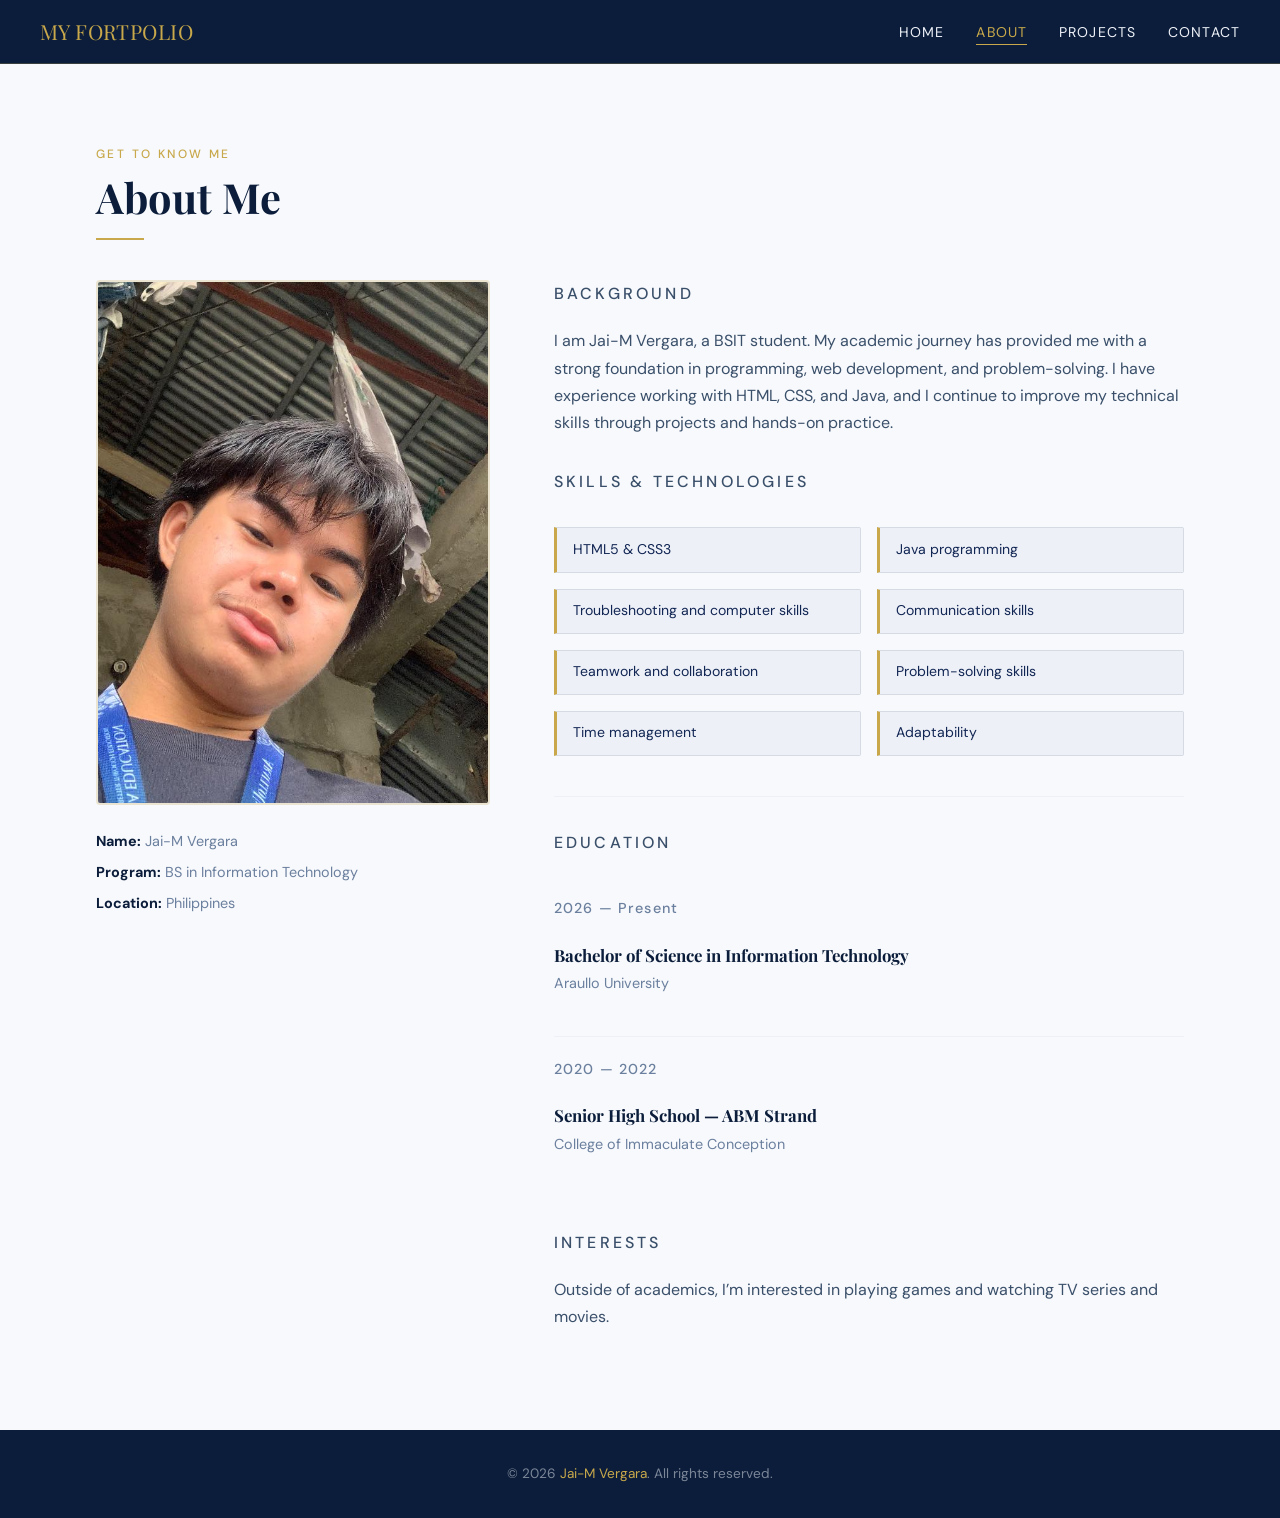
==== about.html @ 42e4d59e "Add files via upload" ====
<!DOCTYPE html>
<html lang="en">
<head>
  <meta charset="UTF-8" />
  <meta name="viewport" content="width=device-width, initial-scale=1.0" />
  <title>About — Jai-M Vergara</title>
  <link rel="stylesheet" href="css/style.css">
</head>
<body>
 
  <nav>
    <a class="nav-logo" href="index.html">MY FORTPOLIO</a>
    <button class="hamburger" id="hamburger" aria-label="Toggle menu">
      <span></span><span></span><span></span>
    </button>
    <ul class="nav-links" id="nav-links">
      <li><a href="index.html">Home</a></li>
      <li><a href="about.html" class="active">About</a></li>
      <li><a href="projects.html">Projects</a></li>
      <li><a href="contact.html">Contact</a></li>
    </ul>
  </nav>
 
  <main>
    <section>
      <p class="section-label">Get to know me</p>
      <h1 class="section-title">About Me</h1>
      <div class="section-divider"></div>
 
      <div class="about-grid">
 
        <!-- SIDEBAR -->
        <aside class="about-sidebar fade-up">
          <div class="about-photo">
            
            <img src="image/profile.2.jpg" alt="Jai-M Vergara"> 
            <div class="photo-placeholder" style="height:100%; background: linear-gradient(135deg,#0b1d3a,#1b3a7a);">
              <svg viewBox="0 0 24 24" fill="none" stroke="currentColor" stroke-width="1.5" style="width:64px;height:64px;opacity:0.3;color:#f7f9fc">
                <circle cx="12" cy="8" r="4"/><path d="M4 20c0-4 3.6-7 8-7s8 3 8 7"/>
              </svg>
              <span style="color:rgba(247,249,252,0.35);font-size:0.85rem"></span>
            </div>
          </div>
          <div class="about-info">
            <p><strong>Name:</strong> Jai-M Vergara</p>
            <p><strong>Program:</strong> BS in Information Technology</p>
            <p><strong>Location:</strong> Philippines</p>
          </div>
        </aside>
 
        <!-- CONTENT -->
        <div class="about-content">
 
          <div class="fade-up">
            <p class="section-label">Background</p>
            <p>
              I am Jai-M Vergara, a BSIT student. 
              My academic journey has provided me with a strong foundation in programming, web development, and problem-solving. 
              I have experience working with HTML, CSS, and Java, and I continue to improve my technical skills through projects and hands-on practice.
            </p>
            
          </div>
 
          <!-- SKILLS -->
          <div class="fade-up" style="margin-top:2rem">
            <p class="section-label">Skills & Technologies</p>
            <div class="skills-grid">
              <div class="skill-tag">HTML5 & CSS3</div>
              <div class="skill-tag">Java programming</div>
              <div class="skill-tag">Troubleshooting and computer skills</div>
              <div class="skill-tag">Communication skills</div>
              <div class="skill-tag">Teamwork and collaboration</div>
              <div class="skill-tag">Problem-solving skills</div>
              <div class="skill-tag">Time management</div>
              <div class="skill-tag">Adaptability</div>
            </div>
          </div>
 
          <!-- EDUCATION -->
          <div class="education-block fade-up">
            <p class="section-label">Education</p>
            <div class="edu-item">
              <p class="edu-year">2026 — Present</p>
              <h4>Bachelor of Science in Information Technology</h4>
              <p>Araullo University</p>
            </div>
            <div class="edu-item">
              <p class="edu-year">2020 — 2022</p>
              <h4>Senior High School — ABM Strand</h4>
              <p>College of Immaculate Conception</p>
            </div>
          </div>
 
          <!-- INTERESTS -->
          <div class="fade-up" style="margin-top:2rem">
            <p class="section-label">Interests</p>
            <p>
              Outside of academics, I’m interested in playing games and watching TV series and movies.
            </p>
          </div>
 
        </div>
      </div>
    </section>
  </main>
 
  <footer>
    <p>&copy; 2026 <span>Jai-M Vergara</span>. All rights reserved.</p>
  </footer>
 
  <script src="script.js"></script>
</body>
</html>
---- css/style.css ----
@import url('https://fonts.googleapis.com/css2?family=Playfair+Display:wght@400;600;700&family=DM+Sans:ital,wght@0,300;0,400;0,500;1,300&display=swap');
 
*, *::before, *::after { box-sizing: border-box; margin: 0; padding: 0; }
 
:root {
  --navy:       #0b1d3a;
  --navy-mid:   #122654;
  --navy-light: #1b3a7a;
  --gold:       #c8a84b;
  --gold-light: #e8cb7a;
  --white:      #f7f9fc;
  --off-white:  #edf0f7;
  --muted:      #6b7f9e;
  --border:     rgba(200,168,75,0.25);
  --shadow:     0 4px 32px rgba(11,29,58,0.12);
  --font-serif: 'Playfair Display', Georgia, serif;
  --font-sans:  'DM Sans', system-ui, sans-serif;
  --transition: 0.25s ease;
}
 
html { scroll-behavior: smooth; }
 
body {
  font-family: var(--font-sans);
  background: var(--white);
  color: var(--navy);
  line-height: 1.7;
  font-size: 16px;
}
 
/* ── NAV ── */
nav {
  position: fixed;
  top: 0; left: 0; right: 0;
  z-index: 100;
  background: var(--navy);
  border-bottom: 1px solid var(--border);
  display: flex;
  align-items: center;
  justify-content: space-between;
  padding: 0 2.5rem;
  height: 64px;
}
 
.nav-logo {
  font-family: var(--font-serif);
  font-size: 1.3rem;
  color: var(--gold);
  text-decoration: none;
  letter-spacing: 0.02em;
}
 
.nav-links {
  display: flex;
  gap: 2rem;
  list-style: none;
}
 
.nav-links a {
  color: var(--off-white);
  text-decoration: none;
  font-size: 0.88rem;
  font-weight: 400;
  letter-spacing: 0.08em;
  text-transform: uppercase;
  transition: color var(--transition);
  position: relative;
}
 
.nav-links a::after {
  content: '';
  position: absolute;
  bottom: -4px; left: 0; right: 0;
  height: 1px;
  background: var(--gold);
  transform: scaleX(0);
  transition: transform var(--transition);
}
 
.nav-links a:hover,
.nav-links a.active { color: var(--gold); }
.nav-links a:hover::after,
.nav-links a.active::after { transform: scaleX(1); }
 
/* hamburger */
.hamburger {
  display: none;
  flex-direction: column;
  gap: 5px;
  cursor: pointer;
  background: none;
  border: none;
  padding: 4px;
}
.hamburger span {
  display: block;
  width: 24px;
  height: 2px;
  background: var(--off-white);
  transition: var(--transition);
}
 
/* ── PAGE WRAPPER ── */
main { padding-top: 64px; }
 
/* ── HERO (index) ── */
.hero {
  min-height: calc(100vh - 64px);
  background: linear-gradient(135deg, var(--navy) 0%, var(--navy-mid) 60%, var(--navy-light) 100%);
  display: grid;
  grid-template-columns: 1fr 1fr;
  align-items: center;
  gap: 3rem;
  padding: 5rem 6rem;
  position: relative;
  overflow: hidden;
}
 
.hero::before {
  content: '';
  position: absolute;
  top: -120px; right: -120px;
  width: 500px; height: 500px;
  border-radius: 50%;
  border: 1px solid var(--border);
  pointer-events: none;
}
.hero::after {
  content: '';
  position: absolute;
  bottom: -80px; left: -80px;
  width: 300px; height: 300px;
  border-radius: 50%;
  border: 1px solid var(--border);
  pointer-events: none;
}
 
.hero-text { animation: fadeUp 0.8s ease both; }
 
.hero-eyebrow {
  font-size: 0.8rem;
  letter-spacing: 0.18em;
  text-transform: uppercase;
  color: var(--gold);
  margin-bottom: 1rem;
  font-weight: 500;
}
 
.hero-text h1 {
  font-family: var(--font-serif);
  font-size: clamp(2.4rem, 5vw, 3.8rem);
  color: var(--white);
  line-height: 1.15;
  margin-bottom: 1.25rem;
}
 
.hero-text h1 em {
  font-style: italic;
  color: var(--gold-light);
}
 
.hero-text p {
  color: rgba(237,240,247,0.75);
  font-size: 1.05rem;
  font-weight: 300;
  max-width: 440px;
  margin-bottom: 2rem;
}
 
.btn {
  display: inline-block;
  padding: 0.75rem 2rem;
  background: var(--gold);
  color: var(--navy);
  text-decoration: none;
  font-size: 0.85rem;
  font-weight: 500;
  letter-spacing: 0.06em;
  text-transform: uppercase;
  border-radius: 2px;
  transition: background var(--transition), transform var(--transition);
}
.btn:hover { background: var(--gold-light); transform: translateY(-2px); }
 
.btn-outline {
  background: transparent;
  border: 1px solid var(--gold);
  color: var(--gold);
  margin-left: 1rem;
}
.btn-outline:hover { background: rgba(200,168,75,0.1); transform: translateY(-2px); }
 
.hero-photo {
  display: flex;
  justify-content: center;
  animation: fadeUp 0.8s 0.2s ease both;
}
 
.hero-photo .photo-frame {
  width: 320px; height: 380px;
  border: 2px solid var(--border);
  border-radius: 4px;
  overflow: hidden;
  position: relative;
}
 
.hero-photo .photo-frame img {
  width: 100%; height: 100%;
  object-fit: cover;
}
 
.photo-placeholder {
  width: 100%; height: 100%;
  background: var(--navy-light);
  display: flex;
  flex-direction: column;
  align-items: center;
  justify-content: center;
  color: rgba(237,240,247,0.4);
  font-size: 0.85rem;
  gap: 0.75rem;
}
 
.photo-placeholder svg {
  width: 64px; height: 64px;
  opacity: 0.3;
}
 
/* ── SECTION SHARED ── */
section { padding: 5rem 6rem; }
 
.section-label {
  font-size: 0.75rem;
  letter-spacing: 0.2em;
  text-transform: uppercase;
  color: var(--gold);
  font-weight: 500;
  margin-bottom: 0.5rem;
}
 
.section-title {
  font-family: var(--font-serif);
  font-size: clamp(1.8rem, 3.5vw, 2.6rem);
  color: var(--navy);
  margin-bottom: 1rem;
  line-height: 1.2;
}
 
.section-divider {
  width: 48px;
  height: 2px;
  background: var(--gold);
  margin-bottom: 2.5rem;
}
 
/* ── HOME HIGHLIGHTS ── */
.highlights {
  background: var(--off-white);
  display: grid;
  grid-template-columns: repeat(3, 1fr);
  gap: 2rem;
}
 
.highlight-card {
  background: var(--white);
  border: 1px solid rgba(11,29,58,0.08);
  border-radius: 4px;
  padding: 2rem 1.75rem;
  transition: box-shadow var(--transition), transform var(--transition);
}
 
.highlight-card:hover {
  box-shadow: var(--shadow);
  transform: translateY(-4px);
}
 
.highlight-icon {
  width: 40px; height: 40px;
  border-radius: 50%;
  background: rgba(200,168,75,0.12);
  display: flex; align-items: center; justify-content: center;
  margin-bottom: 1rem;
}
.highlight-icon svg { width: 20px; height: 20px; stroke: var(--gold); fill: none; stroke-width: 2; }
 
.highlight-card h3 {
  font-family: var(--font-serif);
  font-size: 1.15rem;
  color: var(--navy);
  margin-bottom: 0.5rem;
}
 
.highlight-card p { color: var(--muted); font-size: 0.92rem; }
 
/* ── ABOUT PAGE ── */
.about-grid {
  display: grid;
  grid-template-columns: 1fr 1.6fr;
  gap: 4rem;
  align-items: start;
}
 
.about-sidebar {
  position: sticky;
  top: 5rem;
}
 
.about-photo {
  width: 100%;
  aspect-ratio: 3/4;
  border: 2px solid var(--border);
  border-radius: 4px;
  overflow: hidden;
  margin-bottom: 1.5rem;
}
.about-photo img { width: 100%; height: 100%; object-fit: cover; }
 
.about-info p {
  font-size: 0.9rem;
  color: var(--muted);
  margin-bottom: 0.4rem;
}
.about-info strong { color: var(--navy); }
 
.about-content p {
  color: #3a4f6a;
  margin-bottom: 1.25rem;
  font-size: 1rem;
}
 
.skills-grid {
  display: grid;
  grid-template-columns: 1fr 1fr;
  gap: 1rem;
  margin-top: 2rem;
}
 
.skill-tag {
  background: var(--off-white);
  border: 1px solid rgba(11,29,58,0.1);
  border-left: 3px solid var(--gold);
  padding: 0.6rem 1rem;
  font-size: 0.88rem;
  color: var(--navy-mid);
  border-radius: 0 2px 2px 0;
}
 
.education-block {
  margin-top: 2.5rem;
  border-top: 1px solid var(--off-white);
  padding-top: 2rem;
}
 
.edu-item {
  padding: 1.25rem 0;
  border-bottom: 1px solid var(--off-white);
}
.edu-item:last-child { border-bottom: none; }
 
.edu-year {
  font-size: 0.8rem;
  color: var(--gold);
  letter-spacing: 0.08em;
  font-weight: 500;
  margin-bottom: 0.25rem;
}
.edu-item h4 {
  font-family: var(--font-serif);
  font-size: 1.05rem;
  color: var(--navy);
  margin-bottom: 0.15rem;
}
.edu-item p { font-size: 0.9rem; color: var(--muted); }
 
/* ── PROJECTS PAGE ── */
.projects-intro {
  max-width: 620px;
  margin-bottom: 3rem;
}
.projects-intro p { color: var(--muted); }
 
.projects-grid {
  display: grid;
  grid-template-columns: repeat(auto-fill, minmax(320px, 1fr));
  gap: 2rem;
}
 
.project-card {
  background: var(--white);
  border: 1px solid rgba(11,29,58,0.09);
  border-radius: 4px;
  overflow: hidden;
  transition: box-shadow var(--transition), transform var(--transition);
}
.project-card:hover { box-shadow: var(--shadow); transform: translateY(-5px); }
 
.project-thumb {
  height: 200px;
  background: linear-gradient(135deg, var(--navy) 0%, var(--navy-light) 100%);
  display: flex; align-items: center; justify-content: center;
  position: relative;
  overflow: hidden;
}
 
.project-thumb-label {
  font-family: var(--font-serif);
  font-size: 1.6rem;
  color: rgba(237,240,247,0.15);
  letter-spacing: 0.05em;
  position: absolute;
}
 
.project-badge {
  position: absolute;
  top: 1rem; right: 1rem;
  background: var(--gold);
  color: var(--navy);
  font-size: 0.72rem;
  font-weight: 500;
  letter-spacing: 0.08em;
  text-transform: uppercase;
  padding: 0.25rem 0.65rem;
  border-radius: 2px;
}
 
.project-body { padding: 1.5rem; }
 
.project-body h3 {
  font-family: var(--font-serif);
  font-size: 1.2rem;
  color: var(--navy);
  margin-bottom: 0.5rem;
}
 
.project-body p { font-size: 0.9rem; color: var(--muted); margin-bottom: 1.25rem; }
 
.project-tags { display: flex; flex-wrap: wrap; gap: 0.4rem; margin-bottom: 1.25rem; }
 
.tag {
  font-size: 0.75rem;
  background: var(--off-white);
  color: var(--navy-mid);
  padding: 0.2rem 0.6rem;
  border-radius: 2px;
}
 
.project-link {
  font-size: 0.82rem;
  color: var(--gold);
  text-decoration: none;
  font-weight: 500;
  letter-spacing: 0.04em;
  transition: color var(--transition);
}
.project-link:hover { color: var(--navy); }
 
/* ── CONTACT PAGE ── */
.contact-grid {
  display: grid;
  grid-template-columns: 1fr 1.4fr;
  gap: 5rem;
  align-items: start;
}
 
.contact-info h2 {
  font-family: var(--font-serif);
  font-size: 1.8rem;
  color: var(--navy);
  margin-bottom: 1rem;
}
.contact-info p { color: var(--muted); margin-bottom: 2rem; }
 
.contact-item {
  display: flex;
  align-items: center;
  gap: 0.85rem;
  margin-bottom: 1rem;
  font-size: 0.95rem;
  color: var(--navy-mid);
}
.contact-item svg { width: 18px; height: 18px; stroke: var(--gold); fill: none; stroke-width: 2; flex-shrink: 0; }
.contact-item a { color: inherit; text-decoration: none; }
.contact-item a:hover { color: var(--gold); }
 
.social-links { display: flex; gap: 0.85rem; margin-top: 2rem; }
.social-link {
  width: 40px; height: 40px;
  border: 1px solid rgba(11,29,58,0.15);
  border-radius: 50%;
  display: flex; align-items: center; justify-content: center;
  transition: border-color var(--transition), background var(--transition);
  text-decoration: none;
}
.social-link svg { width: 16px; height: 16px; stroke: var(--navy-mid); fill: none; stroke-width: 2; }
.social-link:hover { border-color: var(--gold); background: rgba(200,168,75,0.08); }
.social-link:hover svg { stroke: var(--gold); }
 
/* ── FORM ── */
.form-group { margin-bottom: 1.25rem; }
 
label {
  display: block;
  font-size: 0.82rem;
  letter-spacing: 0.06em;
  text-transform: uppercase;
  color: var(--navy-mid);
  font-weight: 500;
  margin-bottom: 0.4rem;
}
 
input, textarea, select {
  width: 100%;
  padding: 0.75rem 1rem;
  border: 1px solid rgba(11,29,58,0.15);
  border-radius: 2px;
  font-family: var(--font-sans);
  font-size: 0.95rem;
  color: var(--navy);
  background: var(--white);
  transition: border-color var(--transition);
  outline: none;
}
input:focus, textarea:focus { border-color: var(--gold); }
textarea { resize: vertical; min-height: 130px; }
 
.form-row { display: grid; grid-template-columns: 1fr 1fr; gap: 1rem; }
 
.btn-submit {
  display: inline-block;
  padding: 0.8rem 2.5rem;
  background: var(--navy);
  color: var(--white);
  border: none;
  font-family: var(--font-sans);
  font-size: 0.85rem;
  font-weight: 500;
  letter-spacing: 0.08em;
  text-transform: uppercase;
  border-radius: 2px;
  cursor: pointer;
  transition: background var(--transition), transform var(--transition);
}
.btn-submit:hover { background: var(--navy-light); transform: translateY(-2px); }
 
/* ── FOOTER ── */
footer {
  background: var(--navy);
  color: rgba(237,240,247,0.5);
  text-align: center;
  padding: 2rem;
  font-size: 0.85rem;
}
footer span { color: var(--gold); }
 
/* ── ANIMATIONS ── */
@keyframes fadeUp {
  from { opacity: 0; transform: translateY(24px); }
  to   { opacity: 1; transform: translateY(0); }
}
 
.fade-up {
  opacity: 0;
  transform: translateY(24px);
  transition: opacity 0.6s ease, transform 0.6s ease;
}
.fade-up.visible { opacity: 1; transform: translateY(0); }
 
/* ── RESPONSIVE ── */
@media (max-width: 900px) {
  nav { padding: 0 1.5rem; }
  .nav-links { display: none; flex-direction: column; position: absolute; top: 64px; left: 0; right: 0; background: var(--navy); padding: 1.5rem; gap: 1.25rem; border-bottom: 1px solid var(--border); }
  .nav-links.open { display: flex; }
  .hamburger { display: flex; }
 
  section { padding: 3.5rem 1.5rem; }
 
  .hero { grid-template-columns: 1fr; padding: 3rem 1.5rem; text-align: center; }
  .hero::before, .hero::after { display: none; }
  .hero-text p { margin: 0 auto 2rem; }
  .hero-photo { order: -1; }
  .hero-photo .photo-frame { width: 200px; height: 240px; }
 
  .highlights { grid-template-columns: 1fr; }
  .about-grid { grid-template-columns: 1fr; }
  .about-sidebar { position: static; }
  .about-photo { max-width: 280px; }
  .skills-grid { grid-template-columns: 1fr; }
  .contact-grid { grid-template-columns: 1fr; gap: 2.5rem; }
  .form-row { grid-template-columns: 1fr; }
}
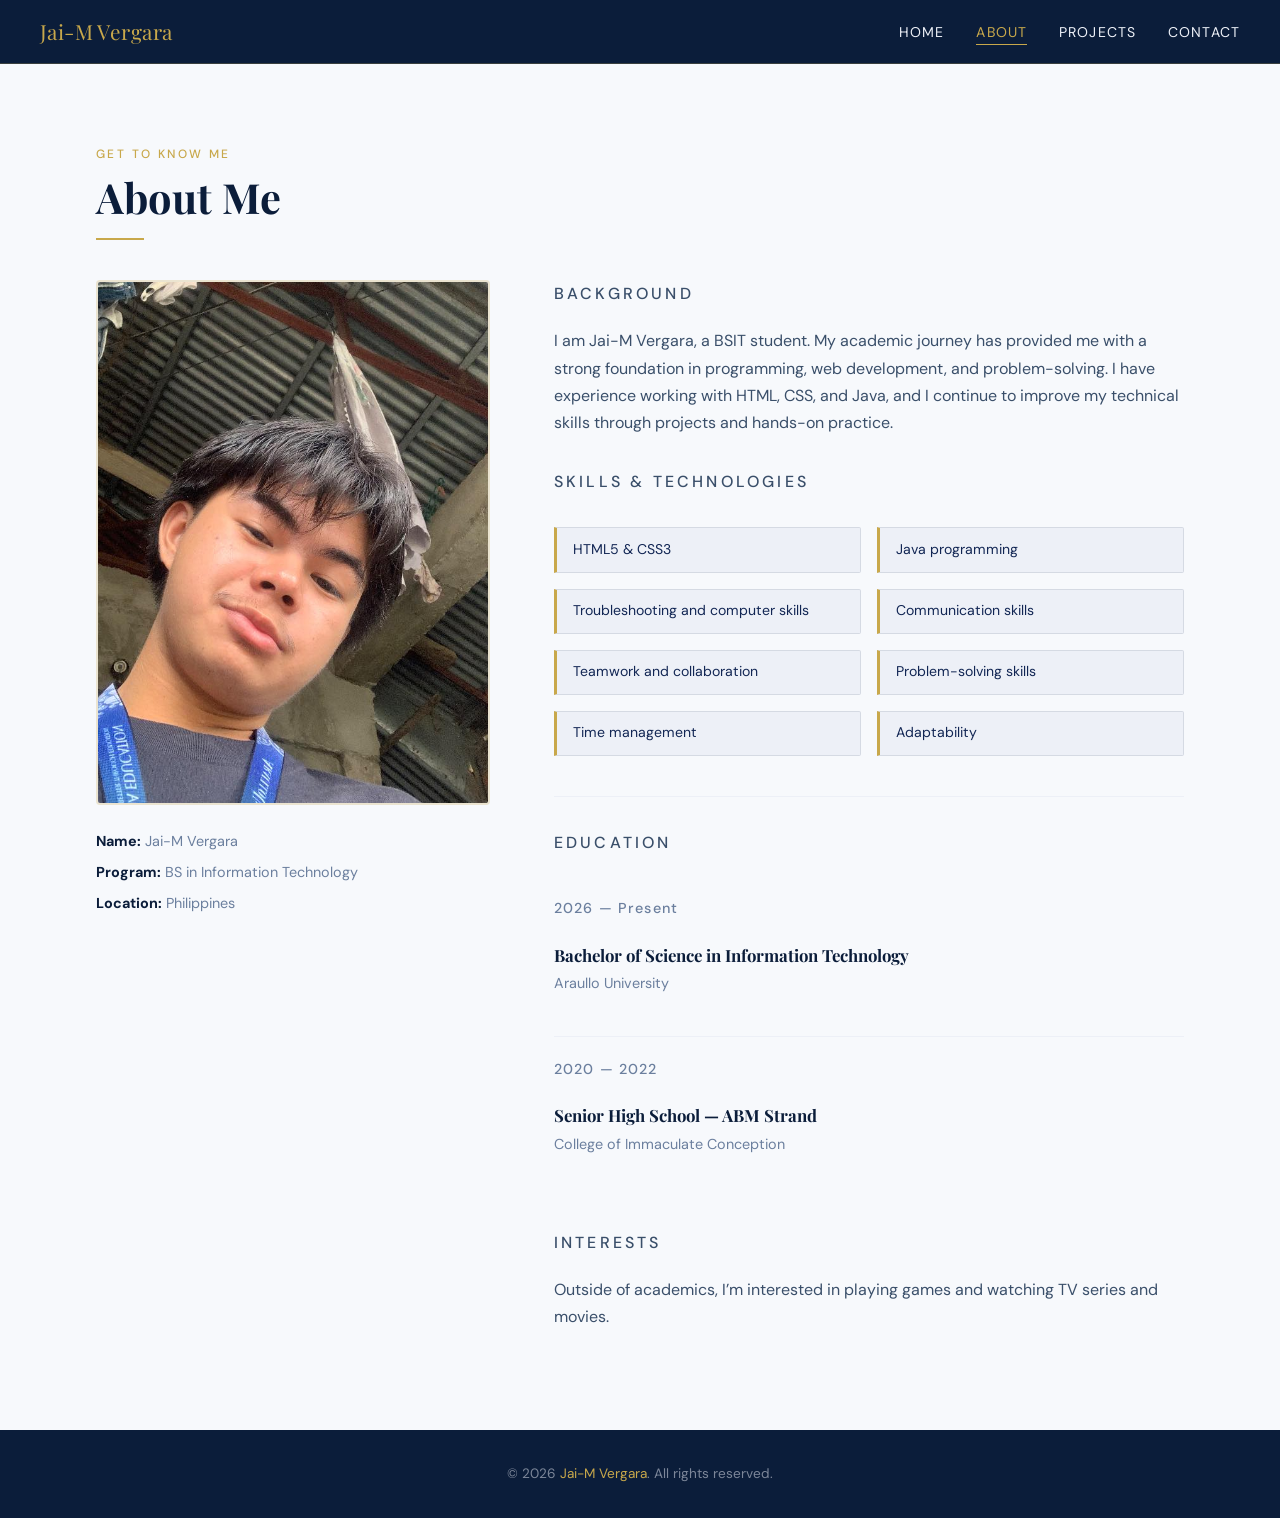
==== commit 2098d79b: "Update about.html" ====
--- a/about.html
+++ b/about.html
@@ -9,7 +9,7 @@
 <body>
  
   <nav>
-    <a class="nav-logo" href="index.html">MY FORTPOLIO</a>
+    <a class="nav-logo" href="index.html">Jai-M Vergara</a>
     <button class="hamburger" id="hamburger" aria-label="Toggle menu">
       <span></span><span></span><span></span>
     </button>
@@ -29,7 +29,6 @@
  
       <div class="about-grid">
  
-        <!-- SIDEBAR -->
         <aside class="about-sidebar fade-up">
           <div class="about-photo">
             
@@ -48,7 +47,6 @@
           </div>
         </aside>
  
-        <!-- CONTENT -->
         <div class="about-content">
  
           <div class="fade-up">
@@ -61,7 +59,6 @@
             
           </div>
  
-          <!-- SKILLS -->
           <div class="fade-up" style="margin-top:2rem">
             <p class="section-label">Skills & Technologies</p>
             <div class="skills-grid">
@@ -75,8 +72,7 @@
               <div class="skill-tag">Adaptability</div>
             </div>
           </div>
- 
-          <!-- EDUCATION -->
+
           <div class="education-block fade-up">
             <p class="section-label">Education</p>
             <div class="edu-item">
@@ -91,7 +87,6 @@
             </div>
           </div>
  
-          <!-- INTERESTS -->
           <div class="fade-up" style="margin-top:2rem">
             <p class="section-label">Interests</p>
             <p>
@@ -110,4 +105,4 @@
  
   <script src="script.js"></script>
 </body>
-</html>+</html>
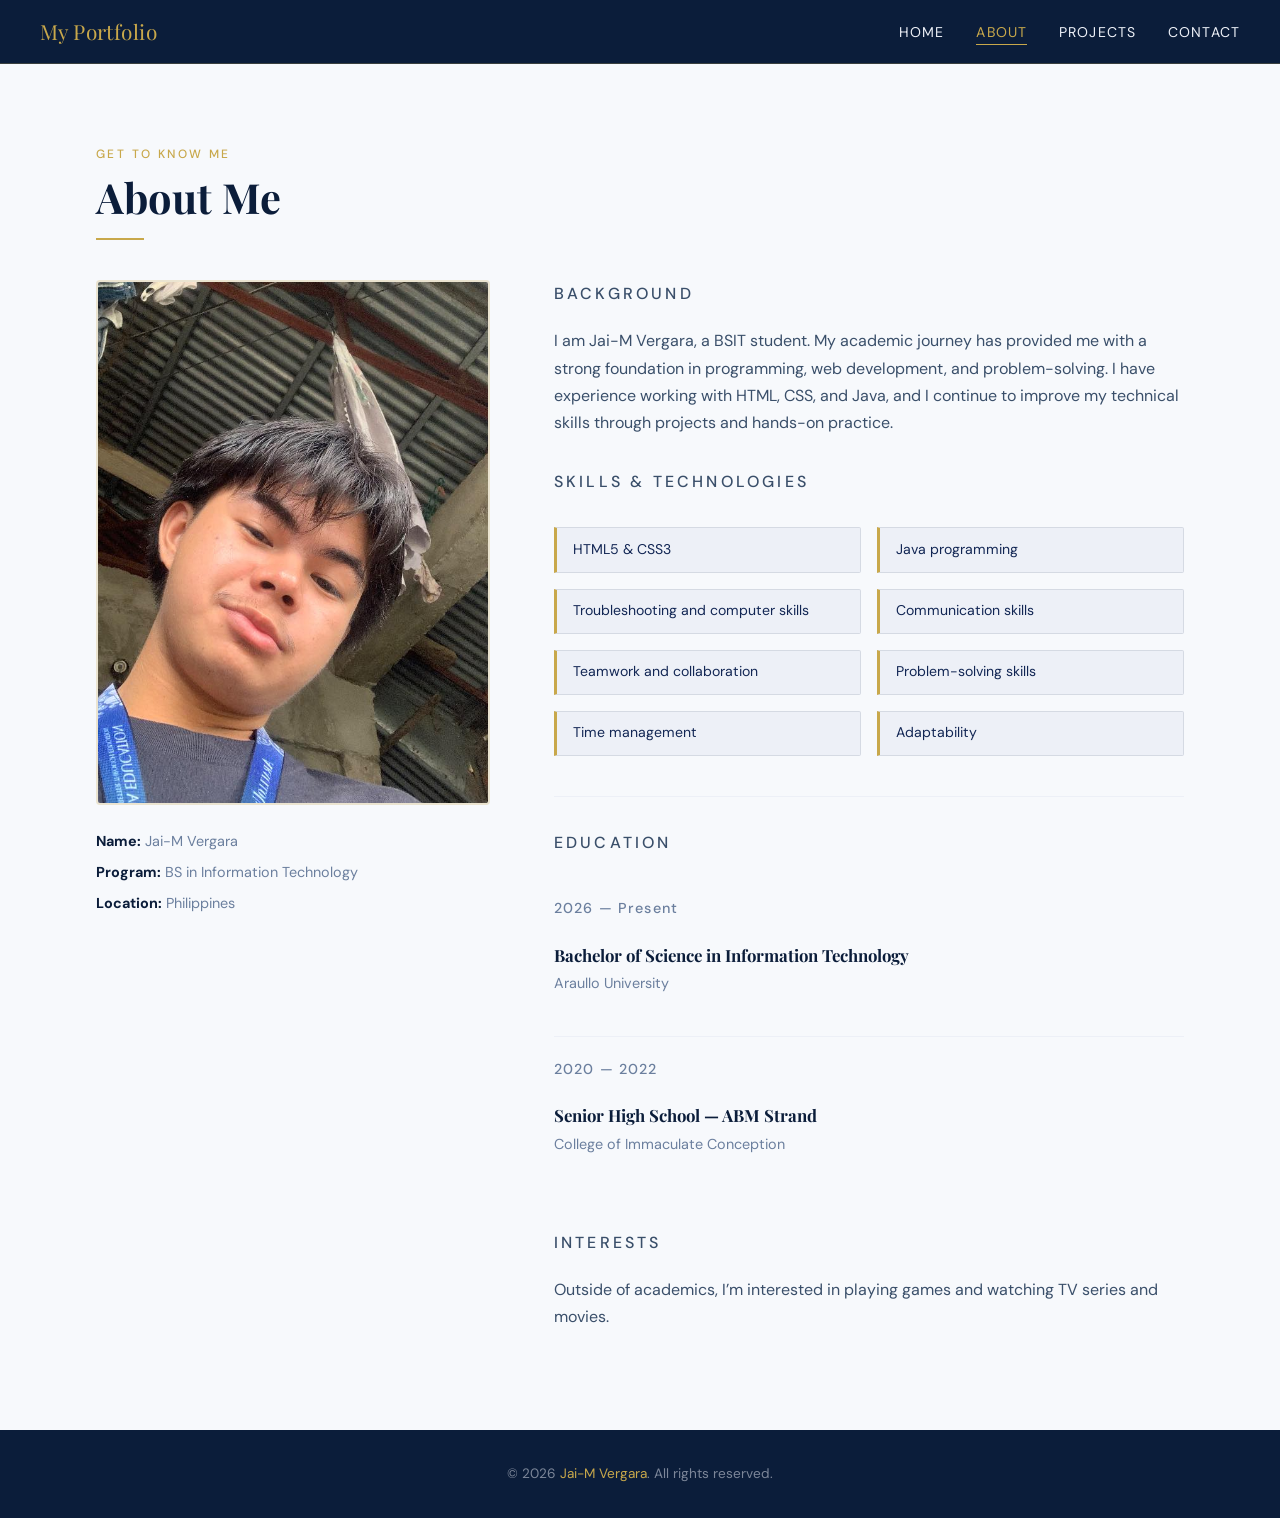
==== commit 486c60d3: "Update about.html" ====
--- a/about.html
+++ b/about.html
@@ -9,7 +9,7 @@
 <body>
  
   <nav>
-    <a class="nav-logo" href="index.html">Jai-M Vergara</a>
+    <a class="nav-logo" href="index.html">My Portfolio</a>
     <button class="hamburger" id="hamburger" aria-label="Toggle menu">
       <span></span><span></span><span></span>
     </button>
--- a/css/style.css
+++ b/css/style.css
@@ -28,7 +28,6 @@
   font-size: 16px;
 }
  
-/* ── NAV ── */
 nav {
   position: fixed;
   top: 0; left: 0; right: 0;
@@ -82,7 +81,6 @@
 .nav-links a:hover::after,
 .nav-links a.active::after { transform: scaleX(1); }
  
-/* hamburger */
 .hamburger {
   display: none;
   flex-direction: column;
@@ -100,10 +98,8 @@
   transition: var(--transition);
 }
  
-/* ── PAGE WRAPPER ── */
 main { padding-top: 64px; }
  
-/* ── HERO (index) ── */
 .hero {
   min-height: calc(100vh - 64px);
   background: linear-gradient(135deg, var(--navy) 0%, var(--navy-mid) 60%, var(--navy-light) 100%);
@@ -226,7 +222,6 @@
   opacity: 0.3;
 }
  
-/* ── SECTION SHARED ── */
 section { padding: 5rem 6rem; }
  
 .section-label {
@@ -253,7 +248,6 @@
   margin-bottom: 2.5rem;
 }
  
-/* ── HOME HIGHLIGHTS ── */
 .highlights {
   background: var(--off-white);
   display: grid;
@@ -292,7 +286,6 @@
  
 .highlight-card p { color: var(--muted); font-size: 0.92rem; }
  
-/* ── ABOUT PAGE ── */
 .about-grid {
   display: grid;
   grid-template-columns: 1fr 1.6fr;
@@ -372,7 +365,6 @@
 }
 .edu-item p { font-size: 0.9rem; color: var(--muted); }
  
-/* ── PROJECTS PAGE ── */
 .projects-intro {
   max-width: 620px;
   margin-bottom: 3rem;
@@ -454,7 +446,6 @@
 }
 .project-link:hover { color: var(--navy); }
  
-/* ── CONTACT PAGE ── */
 .contact-grid {
   display: grid;
   grid-template-columns: 1fr 1.4fr;
@@ -495,7 +486,6 @@
 .social-link:hover { border-color: var(--gold); background: rgba(200,168,75,0.08); }
 .social-link:hover svg { stroke: var(--gold); }
  
-/* ── FORM ── */
 .form-group { margin-bottom: 1.25rem; }
  
 label {
@@ -542,7 +532,6 @@
 }
 .btn-submit:hover { background: var(--navy-light); transform: translateY(-2px); }
  
-/* ── FOOTER ── */
 footer {
   background: var(--navy);
   color: rgba(237,240,247,0.5);
@@ -551,8 +540,7 @@
   font-size: 0.85rem;
 }
 footer span { color: var(--gold); }
- 
-/* ── ANIMATIONS ── */
+
 @keyframes fadeUp {
   from { opacity: 0; transform: translateY(24px); }
   to   { opacity: 1; transform: translateY(0); }
@@ -564,8 +552,7 @@
   transition: opacity 0.6s ease, transform 0.6s ease;
 }
 .fade-up.visible { opacity: 1; transform: translateY(0); }
- 
-/* ── RESPONSIVE ── */
+
 @media (max-width: 900px) {
   nav { padding: 0 1.5rem; }
   .nav-links { display: none; flex-direction: column; position: absolute; top: 64px; left: 0; right: 0; background: var(--navy); padding: 1.5rem; gap: 1.25rem; border-bottom: 1px solid var(--border); }
@@ -587,4 +574,4 @@
   .skills-grid { grid-template-columns: 1fr; }
   .contact-grid { grid-template-columns: 1fr; gap: 2.5rem; }
   .form-row { grid-template-columns: 1fr; }
-}+}
